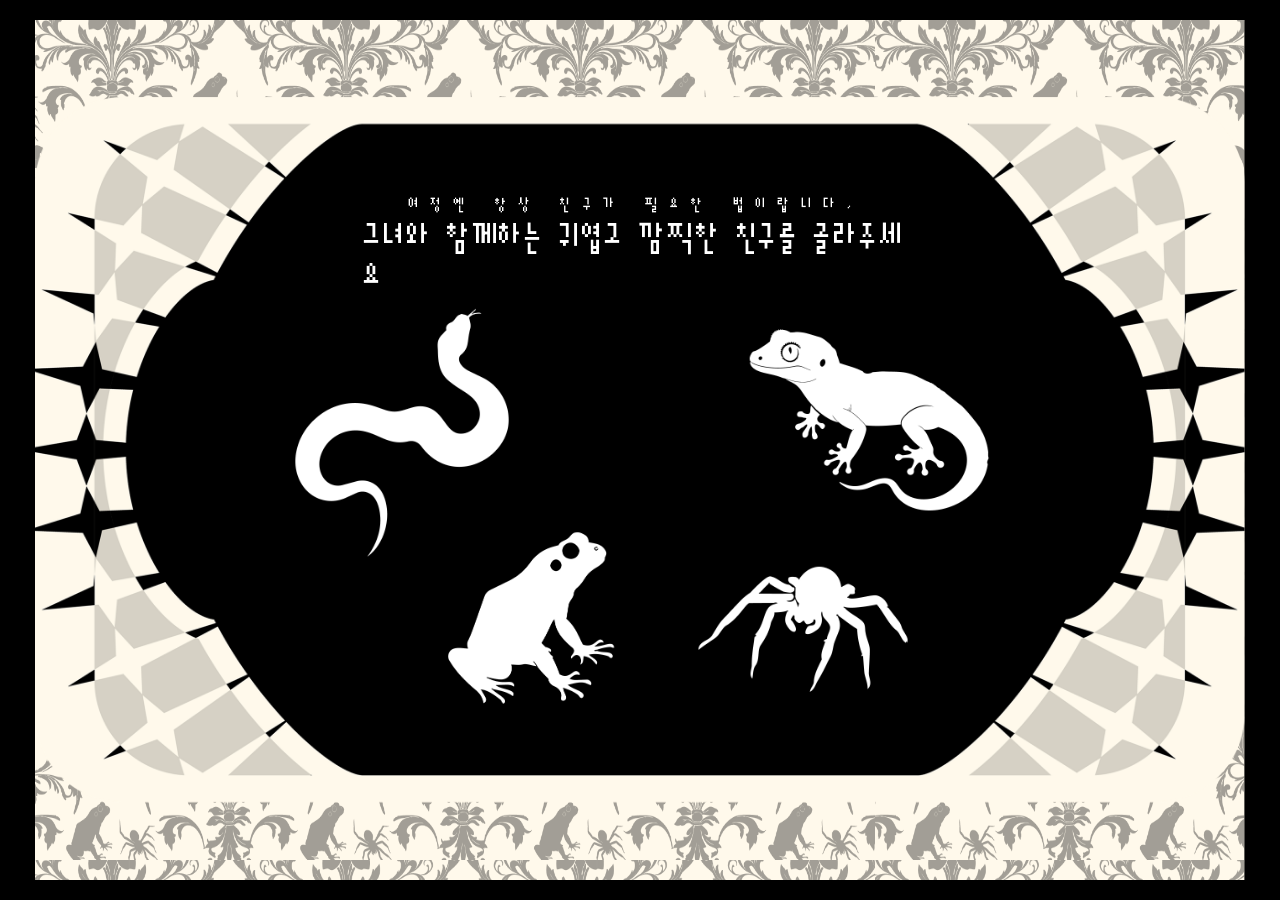
==== friends.html @ 070929a3 "일단 moon만 조금 했음" ====
<!doctype html>
<html lang="ko">
<head>
  <meta charset="utf-8" />
  <meta name="viewport" content="width=device-width, initial-scale=1" />
  <title>Friends</title>
  <link rel="stylesheet" href="./style.css" />
</head>
<body>
  <div class="stage">
    <main class="frame" id="frameFriends">
      <div class="canvas frame-friends" id="canvasFriends">

        <!-- ✅ 실제 컨텐츠 래퍼(등장 애니메이션용) -->
        <div class="friends-enter" id="friendsEnter">
          <div class="friends-pattern" aria-hidden="true"></div>
          <img class="friends-artboard" src="./assets/friends_back.png" alt="" draggable="false" />

          <div class="friends-sub">여정엔 항상 친구가 필요한 법이랍니다,</div>
          <div class="friends-title">그녀와 함께하는 귀엽고 깜찍한 친구를 골라주세요</div>

          <div class="friends-num n1">1</div>
          <div class="friends-num n2">2</div>
          <div class="friends-num n3">3</div>
          <div class="friends-num n4">4</div>

          <button class="animal a1" type="button" aria-label="뱀 선택">
            <img class="animal-basic" src="./assets/snake_basic.png" alt="" draggable="false" />
            <img class="animal-color" src="./assets/snake.png" alt="" draggable="false" />
          </button>

          <button class="animal a2" type="button" aria-label="개구리 선택">
            <img class="animal-basic" src="./assets/frog_basic.png" alt="" draggable="false" />
            <img class="animal-color" src="./assets/frog.png" alt="" draggable="false" />
          </button>

          <button class="animal a3" type="button" aria-label="거미 선택">
            <img class="animal-basic" src="./assets/spider_basic.png" alt="" draggable="false" />
            <img class="animal-color" src="./assets/spider.png" alt="" draggable="false" />
          </button>

          <button class="animal a4" type="button" aria-label="도마뱀 선택">
            <img class="animal-basic" src="./assets/91_basic.png" alt="" draggable="false" />
            <img class="animal-color" src="./assets/91.png" alt="" draggable="false" />
          </button>
        </div>

        <!-- ✅✅ overlay를 canvas 직속으로 둬서 1440×1024를 무조건 덮게 함 -->
        <div class="friends-overlay" id="friendsOverlay" aria-hidden="true">
          <div class="black-fill"></div>

          <img
            class="black-cloud"
            id="blackCloud"
            src="./assets/black_cloud.png"
            alt=""
            draggable="false"
          />

          <div class="cloud-text cloud-text-1" id="cloudText1">
            맞아요,<br>눈썰미가 있으시군요 ~
          </div>

          <div class="cloud-text cloud-text-2" id="cloudText2">
            그대, 행복한 악몽 되기를!
          </div>
        </div>

      </div>
    </main>
  </div>

  <script>
    // ✅ index/moon과 완전히 동일한 스케일 계산
    const BASE_W = 1440;
    const BASE_H = 1024;

    const frame = document.getElementById("frameFriends");
    const canvas = document.getElementById("canvasFriends");

    function setScale() {
      const s = Math.min(
        1,
        (window.innerWidth - 40) / BASE_W,
        (window.innerHeight - 40) / BASE_H
      );
      frame.style.setProperty("--s", s);
      canvas.style.setProperty("--s", s);
    }

    window.addEventListener("resize", setScale);
    setScale();

    // (선택) friends 첫 등장 부드럽게
    const enter = document.getElementById("friendsEnter");
    requestAnimationFrame(() => enter?.classList.add("is-on"));

    // ====== 동물 선택(1개) + black_cloud 연출 ======
    const animals = Array.from(document.querySelectorAll(".animal"));
    let selected = null;
    let sequenceStarted = false;

    const overlay = document.getElementById("friendsOverlay");
    const cloud = document.getElementById("blackCloud");
    const t1 = document.getElementById("cloudText1");
    const t2 = document.getElementById("cloudText2");

    const CLOUD_W = 974;
    const CLOUD_H = 618;
    const FRAME_W = 1440;
    const FRAME_H = 1024;

    function runCloudSequence() {
      if (sequenceStarted) return;
      sequenceStarted = true;

      animals.forEach(btn => btn.disabled = true);

      overlay.classList.add("is-on");

      // 1) 중앙 등장 + 문구1
      cloud.style.setProperty("--cloud-scale", "1");
      t1.classList.add("is-on");

      // 2) 전체 덮기 + 문구2
      const frameDiag = Math.hypot(FRAME_W, FRAME_H);
      const cloudBase = Math.max(CLOUD_W, CLOUD_H);
      const coverScale = (frameDiag / cloudBase) * 1.35;

      setTimeout(() => {
        t1.classList.remove("is-on");
        t2.classList.add("is-on");

        overlay.classList.add("is-expand");
        cloud.style.setProperty("--cloud-scale", String(coverScale));
      }, 900);
    }

    animals.forEach((btn) => {
      btn.addEventListener("click", () => {
        if (selected) selected.classList.remove("is-selected");
        selected = btn;
        selected.classList.add("is-selected");

        runCloudSequence();
      });
    });
  </script>
</body>
</html>
---- style.css ----
@font-face {
    font-family: "Pretendard";
    src: url("./fonts/PretendardVariable.ttf") format("truetype");
    font-weight: 100 900;
    font-style: normal;
    font-display: swap;
  }
  
  /* ✅ soya_ssal9 폰트 등록 (fonts 폴더에 소야쌀9.ttf가 있어야 함) */
  @font-face {
    font-family: "soya_ssal9";
    src: url("./fonts/소야쌀9.ttf") format("truetype");
    font-weight: 400;
    font-style: normal;
    font-display: swap;
  }
  
  * { box-sizing: border-box; }
  html, body {
    width: 100%;
    height: 100%;
    overflow: hidden; /* ✅ 스크롤바 자체를 없애서 100vw 차이 방지 */
  }
  
  body{
    margin:0;
    background:#000;            /* ✅ 바깥은 무조건 검정 */
    min-height:100vh;
  }
  
  /* ✅ 화면 중앙 정렬 */
  .stage{
    width:100vw;
    height:100vh;
    display:grid;
    place-items:center;
    overflow:hidden;
  }
  
  /* ✅ 프레임(=작품 화면)의 "실제 보이는 크기"를 고정
     - JS가 --s(스케일)을 계산해서 넣어줄 거임 */
  .frame{
    position:relative;
    width: calc(1440px * var(--s, 1));
    height: calc(1024px * var(--s, 1));
    overflow:hidden;
  }
  
  /* ✅ 내부 캔버스는 항상 1440x1024 좌표계 유지 */
  .canvas{
    position:absolute;
    left:0; top:0;
    width:1440px;
    height:1024px;
    transform-origin: top left;
    transform: scale(var(--s, 1));
  }
  
  /* ===============================
     index에서 쓰는 요소들
  =============================== */
  .overlay{
    position:absolute;
    inset:0;
    pointer-events:none;
    opacity:0;
    transition: opacity 360ms ease, background-color 900ms ease;
    z-index:10;
  }
  
  .canvas.overlay-on .overlay{
    opacity:1;
    background: rgba(255, 249, 235, 0.62);
    backdrop-filter: blur(10px);
    -webkit-backdrop-filter: blur(10px);
  }
  
  .canvas.final-on{
    background:#FFF9EB;
    transition: background-color 900ms ease;
  }
  
  .canvas.final-on .overlay{
    background:#FFF9EB;
  }
  
  .canvas.final-on .moon-card,
  .canvas.final-on .silhouette,
  .canvas.final-on .txt{
    transition: opacity 900ms ease;
    opacity:0;
  }
  
  /* The Moon 카드 (index) */
  .moon-card{
    position:absolute;
    width:371px;
    height:636px;
    top:214px;
    left:349px;
    display:block;
    z-index:30;
    user-select:none;
    -webkit-user-drag:none;
  }
  
  .moon-card.is-hidden{
    opacity:0;
    pointer-events:none;
  }
  
  /* 실루엣 */
  .silhouette{
    position:absolute;
    width:459px;
    height:811px;
    left: calc(50% - 459px/2 - 0.5px);
    top:126px;
    object-fit:contain;
    display:block;
    z-index:35;
    cursor:pointer;
    user-select:none;
    -webkit-user-drag:none;
  }
  
  /* 텍스트 */
  .txt{
    position:absolute;
    font-family:"Pretendard";
    font-weight:400;
    font-size:20px;
    line-height:24px;
    letter-spacing:0.56em;
    color:#fff;
    white-space: pre-line;
    z-index:20;
  }
  
  /* 링크 스타일 */
  .link{
    text-decoration:none;
    color:#fff;
    cursor:pointer;
  }
  .copy{
    background:transparent;
    border:0;
    padding:0;
    color:#fff;
    cursor:pointer;
    text-align:left;
  }
  .link:hover, .copy:hover{ opacity:0.75; }
  
  /* 좌표 */
  .name { left: 279px; top: 171px; }
  .sex { left: 174px; top: 328px; text-align:right; }
  .birth { left: 200px; top: 508px; text-align:right; }
  .status { left: 62px; top: 676px; text-align:right; }
  .uni { left: 1008px; top: 195px; }
  .dept { left: 961px; top: 359px; }
  .email { left: 994px; top: 566px; }
  .insta { left: 1125px; top: 773px; }
  
  /* ===============================
     MOON PAGE
  =============================== */
  .canvas.frame-moon{
    background:#FFF9EB; /* 프레임 내부만 베이지 */
  }
  
  .moon-center-card{
    position:absolute;
    left:50%;
    top:50%;
    transform: translate(-50%, -50%) scale(var(--scale, 1));
    transform-origin:center center;
    display:block;
    user-select:none;
    -webkit-user-drag:none;
    will-change: transform, opacity;
    transition: opacity 250ms ease;
    z-index:5;
  }
  
  .moon-card-hide{
    opacity:0;
    pointer-events:none;
  }
  
  .moon-pattern{
    position:absolute;
    inset:0;
    opacity:0;
    transition: opacity 450ms ease;
    pointer-events:none;
  
    background-image: url("./assets/moon-pattern.png");
    background-repeat: repeat;
    background-size: 1000px 1000px; /* 유지 */
  
    z-index:1;
  }
  
  .moon-pattern.is-on{ opacity:1; }
  
  /* ===============================
     FRIENDS (Desktop - 16)
  =============================== */
  .canvas.frame-friends{
    background:#FFF9EB;
  }
  
  /* ✅ friends 등장 애니메이션 래퍼 */
  .friends-enter{
    position:absolute;
    inset:0;
    opacity:0;
    transform: scale(0.985);
    transform-origin: 50% 50%;
    transition: opacity 650ms ease, transform 650ms ease;
  }
  
  .friends-enter.is-on{
    opacity:1;
    transform: scale(1);
  }
  
  /* 패턴: moon과 동일 */
  .friends-pattern{
    position:absolute;
    inset:0;
    pointer-events:none;
    z-index:0;
  
    background-image: url("./assets/moon-pattern.png");
    background-repeat: repeat;
    background-size: 1000px 1000px;
  }
  
  /* 배경 아트보드: 가로 1440 기준 중앙 배치 */
  .friends-artboard{
    position:absolute;
    left:50%;
    top:50%;
    transform: translate(-50%, -50%);
    width:1440px;
    height:auto;
  
    display:block;
    pointer-events:none;
    z-index:1;
  }
  
  /* 문구 */
  .friends-title{
    position:absolute;
    width:664px;
    height:48px;
    left: calc(50% - 664px/2);
    top:238px;
  
    font-family:'soya_ssal9';
    font-style: normal;
    font-weight:400;
    font-size:40px;
    line-height:48px;
  
    color:#FFFFFF;
    z-index:10;
  }
  
  .friends-sub{
    position:absolute;
    width:555px;
    height:24px;
    left: calc(50% - 555px/2 + 0.5px);
    top:210px;
  
    font-family:'soya_ssal9';
    font-style: normal;
    font-weight:400;
    font-size:19px;          /* ✅ 1 낮춤 */
    line-height:24px;
    letter-spacing:0.71em;
  
    color:#FFFFFF;
    z-index:10;
  }
  
  /* 번호 */
  .friends-num{
    position:absolute;
    font-family:'Passero One';
    font-style: normal;
    font-weight:400;
    font-size:40px;
    line-height:48px;
    color:#000000;
    z-index:12;
  }
  
  .friends-num.n1{ left:364px; top:352px; font-size:36px; line-height:43px; }
  .friends-num.n2{ left:482px; top:582px; }
  .friends-num.n3{ left:823px; top:580px; }
  .friends-num.n4{ left:1053px; top:344px; }
  
  /* 동물 버튼 */
  .animal{
    position:absolute;
    background:transparent;
    border:0;
    padding:0;
    cursor:pointer;
    z-index:20;
    outline:none;
  }
  
  /* 이미지 두 장 겹침 */
  .animal-basic,
  .animal-color{
    position:absolute;
    inset:0;
    width:100%;
    height:100%;
    object-fit:contain;
    user-select:none;
    -webkit-user-drag:none;
  }
  
  /* ✅ 교체 방식: 기본 보임 / 컬러 숨김 */
  .animal-basic{ opacity:1; }
  .animal-color{ opacity:0; pointer-events:none; }
  
  /* hover 시 교체 */
  .animal:hover .animal-basic{ opacity:0; }
  .animal:hover .animal-color{ opacity:1; }
  
  /* 선택 고정 */
  .animal.is-selected .animal-basic{ opacity:0; }
  .animal.is-selected .animal-color{ opacity:1; }
  
  /* 피그마 확정 좌표 */
  .animal.a1{ left: 310px; top: 344px; width: 254px; height: 295px; }      /* snake */
  .animal.a2{ left: 492px; top: 610px; width: 198px; height: 204px; }      /* frog */
  .animal.a3{ left: 790px; top: 651px; width: 249px; height: 149px; }      /* spider */
  .animal.a4{ left: 851px; top: 368px; width: 284.5px; height: 216px; }    /* 91 */
  
/* ===============================
   FRIENDS: 선택 후 black_cloud 연출
=============================== */

/* overlay는 캔버스(1440x1024) 전체를 덮는 레이어 */
.friends-overlay{
    position:absolute;
    inset:0;
    opacity:0;
    pointer-events:none;
    z-index:200; /* 동물/텍스트보다 위 */
    transition: opacity 200ms ease;
  }
  
  .friends-overlay.is-on{
    opacity:1;
  }
  
  /* ✅ 마지막에 베이지가 남는 문제 해결용 "검정 완전 덮기" 레이어 */
  .black-fill{
    position:absolute;
    inset:0;
    background:#000;
    opacity:0;
    transition: opacity 900ms ease;
    z-index:0;
  }
  
  /* ✅ is-expand(덮기 단계)에서 검정이 완전히 올라오게 */
  .friends-overlay.is-expand .black-fill{
    opacity:1;
  }
  
  /* black_cloud (정중앙 png) */
  .black-cloud{
    position:absolute;
    left:50%;
    top:50%;
    width:974px;     /* 피그마 Vector 크기 */
    height:618px;
    transform: translate(-50%, -50%) scale(var(--cloud-scale, 0.72));
    transform-origin:center center;
    will-change: transform, opacity;
    opacity:1;
    transition: transform 1400ms ease;
    z-index:1; /* ✅ black-fill 위 */
  }
  
  /* 텍스트 공통 */
  .cloud-text{
    position:absolute;
    left:50%;
    top:50%;
    transform: translate(-50%, -50%);
    width: 640px;
    text-align:center;
  
    font-family: 'soya_ssal9';
    font-weight:400;
    font-size:40px;
    line-height:48px;
    color:#FFFFFF;
  
    opacity:0;
    transition: opacity 220ms ease;
    z-index:2; /* ✅ black-cloud 위 */
  }
  
  /* 1번 문구 */
  .cloud-text-1.is-on{ opacity:1; }
  
  /* 2번 문구 */
  .cloud-text-2{ opacity:0; }
  .cloud-text-2.is-on{ opacity:1; }
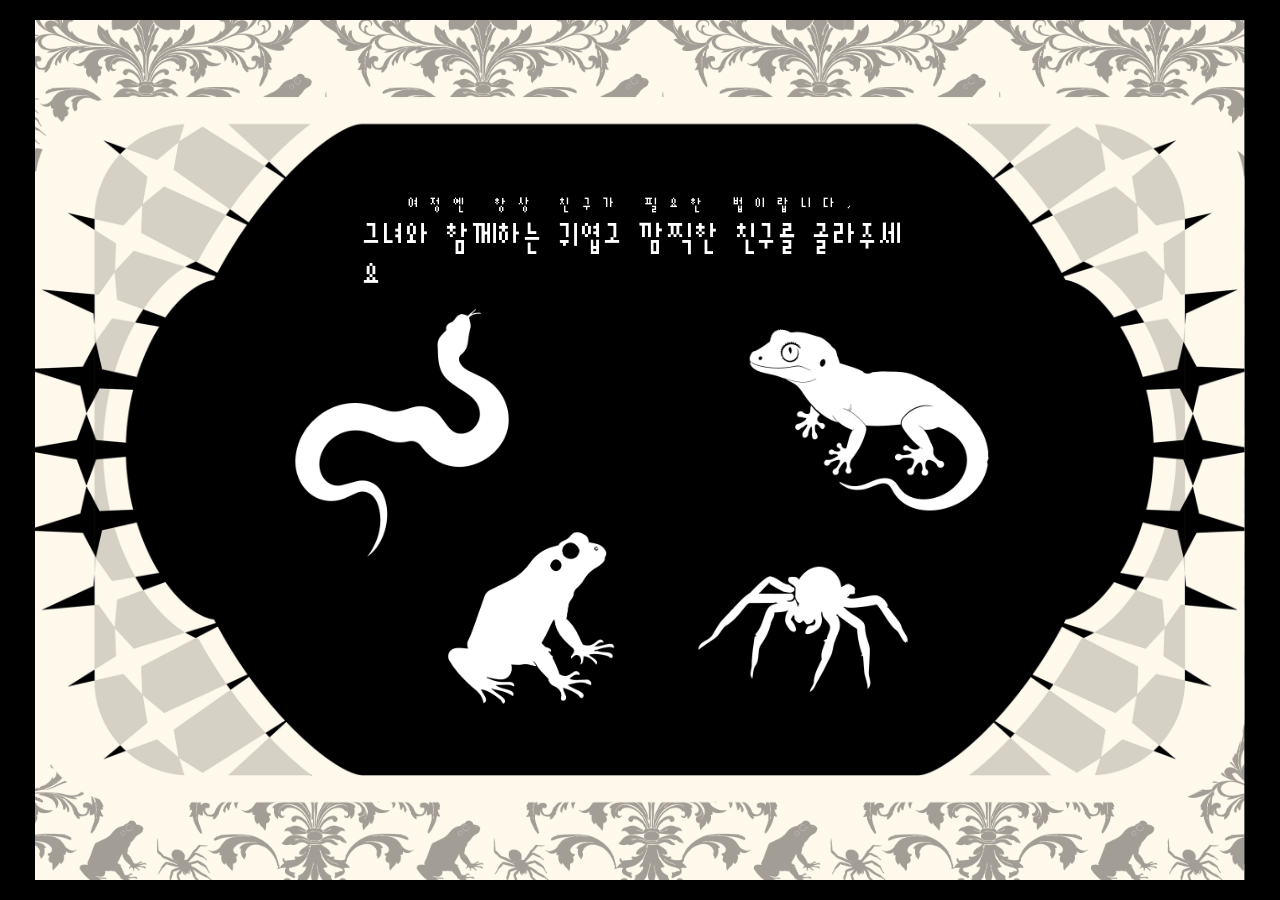
==== commit fa9b79d6: "썬도 추가" ====
--- a/friends.html
+++ b/friends.html
@@ -45,6 +45,8 @@
           </button>
         </div>
 
+        <canvas class="star-trail" id="starTrail" width="1440" height="1024" aria-hidden="true"></canvas>
+
         <!-- ✅✅ overlay를 canvas 직속으로 둬서 1440×1024를 무조건 덮게 함 -->
         <div class="friends-overlay" id="friendsOverlay" aria-hidden="true">
           <div class="black-fill"></div>
@@ -95,6 +97,196 @@
     const enter = document.getElementById("friendsEnter");
     requestAnimationFrame(() => enter?.classList.add("is-on"));
 
+// ===============================
+// ✨ 은하수/별가루 트레일 (1440×1024 고정 좌표계 + scale 완벽 호환)
+// ===============================
+const starCanvas = document.getElementById("starTrail");
+const starCtx = starCanvas?.getContext("2d", { alpha: true });
+
+/* 성능/감성 튜닝값 */
+const STAR_MAX = 140;           // 화면에 유지되는 입자 최대치
+const STAR_SPAWN_RATE = 3;      // 마우스 이동 1회당 생성 개수
+const STAR_LIFE_MIN = 420;      // ms
+const STAR_LIFE_MAX = 900;      // ms
+const STAR_SPEED_MIN = 0.35;
+const STAR_SPEED_MAX = 1.45;
+
+/* 은하수 컬러 팔레트(은은한 푸/보 + 화이트) */
+const STAR_COLORS = [
+  "rgba(221,241,255,0.98)",
+  "rgba(221,241,255,0.92)",
+  "rgba(221,241,255,0.85)"
+];
+
+let starParticles = [];
+let starRunning = true;
+let lastMouse = null;
+
+// index처럼 frame 기준 실제 스케일을 얻는다 (frameRect.width / 1440)
+function getScaleFriends(){
+  const rect = frame.getBoundingClientRect();
+  return rect.width / 1440;
+}
+
+// frame 내부에서만 생성되게 (바깥으로 나가면 멈춤)
+function getLocalPosFromEvent(e){
+  const rect = frame.getBoundingClientRect();
+  const s = getScaleFriends();
+
+  const cx = (e.clientX - rect.left) / s;
+  const cy = (e.clientY - rect.top) / s;
+
+  if (cx < 0 || cy < 0 || cx > 1440 || cy > 1024) return null;
+  return { x: cx, y: cy };
+}
+
+function rand(min, max){ return min + Math.random() * (max - min); }
+function pick(arr){ return arr[(Math.random() * arr.length) | 0]; }
+
+function spawnStars(x, y, dx, dy){
+  if (!starRunning) return;
+
+  // 마우스 이동 방향이 있으면 그 방향으로 "촤라락" 흐름을 준다
+  const dirLen = Math.hypot(dx, dy) || 1;
+  const ndx = dx / dirLen;
+  const ndy = dy / dirLen;
+
+  for (let i = 0; i < STAR_SPAWN_RATE; i++){
+    if (starParticles.length >= STAR_MAX) starParticles.shift();
+
+    // 마우스 주변 랜덤 오프셋(은하수 흩날림)
+    const ox = rand(-10, 10);
+    const oy = rand(-10, 10);
+
+    // 이동 벡터: 마우스 진행 방향 + 랜덤 퍼짐
+    const speed = rand(STAR_SPEED_MIN, STAR_SPEED_MAX);
+    const spread = rand(0.35, 1.1);
+
+    const vx = (ndx * speed * rand(0.6, 1.2)) + rand(-spread, spread);
+    const vy = (ndy * speed * rand(0.6, 1.2)) + rand(-spread, spread);
+
+    const life = rand(STAR_LIFE_MIN, STAR_LIFE_MAX);
+
+    starParticles.push({
+      x: x + ox,
+      y: y + oy,
+      px: x + ox,
+      py: y + oy,
+      vx,
+      vy,
+      t: 0,
+      life,
+      size: rand(0.7, 2.0),
+      glow: rand(2.5, 7.5),
+      color: pick(STAR_COLORS),
+      twist: rand(-0.03, 0.03) // 살짝 휘는 느낌
+    });
+  }
+}
+
+function drawParticle(p, alpha){
+  // “촤라락” 느낌: 점 + 짧은 선(이전 위치->현재 위치)
+  starCtx.save();
+  starCtx.globalCompositeOperation = "lighter";
+  starCtx.globalAlpha = alpha;
+
+  // 은은한 글로우
+  starCtx.shadowBlur = p.glow;
+  starCtx.shadowColor = p.color;
+
+  // 라인(꼬리)
+  starCtx.strokeStyle = p.color;
+  starCtx.lineWidth = Math.max(0.6, p.size);
+  starCtx.beginPath();
+  starCtx.moveTo(p.px, p.py);
+  starCtx.lineTo(p.x, p.y);
+  starCtx.stroke();
+
+  // 핵심 점(반짝)
+  starCtx.fillStyle = p.color;
+  starCtx.beginPath();
+  starCtx.arc(p.x, p.y, p.size, 0, Math.PI * 2);
+  starCtx.fill();
+
+  starCtx.restore();
+}
+
+let lastFrame = performance.now();
+function tickStars(now){
+  if (!starCtx) return;
+
+  const dt = now - lastFrame;
+  lastFrame = now;
+
+  // 완전 투명 레이어라서 "검정 페이드 덮기" 같은 방식은 안 씀(밑이 어두워짐 방지)
+  starCtx.clearRect(0, 0, 1440, 1024);
+
+  // 업데이트 + 그리기
+  const next = [];
+  for (const p of starParticles){
+    p.t += dt;
+    if (p.t >= p.life) continue;
+
+    // 알파 곡선: 초반 반짝 -> 중반 유지 -> 후반 서서히 사라짐
+    const u = p.t / p.life;
+    const alpha = (u < 0.15)
+      ? (u / 0.15) * 0.9
+      : (u < 0.75)
+        ? 0.9
+        : (1 - (u - 0.75) / 0.25) * 0.9;
+
+    // 살짝 휘는(은하수 흐름) 느낌
+    const tvx = p.vx - p.vy * p.twist;
+    const tvy = p.vy + p.vx * p.twist;
+
+    p.px = p.x;
+    p.py = p.y;
+
+    p.x += tvx * (dt / 16.67);
+    p.y += tvy * (dt / 16.67);
+
+    drawParticle(p, alpha);
+    next.push(p);
+  }
+
+  starParticles = next;
+  requestAnimationFrame(tickStars);
+}
+
+if (starCanvas && starCtx){
+  // 마우스 이동 시 생성
+  window.addEventListener("mousemove", (e) => {
+    const pos = getLocalPosFromEvent(e);
+    if (!pos) { lastMouse = null; return; }
+
+    if (!lastMouse){
+      lastMouse = { x: pos.x, y: pos.y };
+      spawnStars(pos.x, pos.y, 1, 0);
+      return;
+    }
+
+    const dx = pos.x - lastMouse.x;
+    const dy = pos.y - lastMouse.y;
+
+    // 너무 미세한 움직임은 생성 안 해서 "지저분함" 방지
+    if (Math.hypot(dx, dy) >= 0.8){
+      spawnStars(pos.x, pos.y, dx, dy);
+      lastMouse = { x: pos.x, y: pos.y };
+    }
+  });
+
+  // 터치(모바일)도 살짝 지원 (필요 없으면 지워도 됨)
+  window.addEventListener("touchmove", (e) => {
+    const t = e.touches?.[0];
+    if (!t) return;
+    const pos = getLocalPosFromEvent(t);
+    if (!pos) return;
+    spawnStars(pos.x, pos.y, 1, 0);
+  }, { passive: true });
+
+  requestAnimationFrame(tickStars);
+}
+    
     // ====== 동물 선택(1개) + black_cloud 연출 ======
     const animals = Array.from(document.querySelectorAll(".animal"));
     let selected = null;
@@ -113,6 +305,10 @@
     function runCloudSequence() {
       if (sequenceStarted) return;
       sequenceStarted = true;
+
+      // ✨ 별가루는 이때 사라지게(감성 전환)
+      starRunning = false;
+      starCanvas?.classList.add("is-off");
 
       animals.forEach(btn => btn.disabled = true);
 
--- a/style.css
+++ b/style.css
@@ -1,423 +1,573 @@
 @font-face {
-    font-family: "Pretendard";
-    src: url("./fonts/PretendardVariable.ttf") format("truetype");
-    font-weight: 100 900;
-    font-style: normal;
-    font-display: swap;
-  }
-  
-  /* ✅ soya_ssal9 폰트 등록 (fonts 폴더에 소야쌀9.ttf가 있어야 함) */
-  @font-face {
-    font-family: "soya_ssal9";
-    src: url("./fonts/소야쌀9.ttf") format("truetype");
-    font-weight: 400;
-    font-style: normal;
-    font-display: swap;
-  }
-  
-  * { box-sizing: border-box; }
-  html, body {
-    width: 100%;
-    height: 100%;
-    overflow: hidden; /* ✅ 스크롤바 자체를 없애서 100vw 차이 방지 */
-  }
-  
-  body{
-    margin:0;
-    background:#000;            /* ✅ 바깥은 무조건 검정 */
-    min-height:100vh;
-  }
-  
-  /* ✅ 화면 중앙 정렬 */
-  .stage{
-    width:100vw;
-    height:100vh;
-    display:grid;
-    place-items:center;
-    overflow:hidden;
-  }
-  
-  /* ✅ 프레임(=작품 화면)의 "실제 보이는 크기"를 고정
-     - JS가 --s(스케일)을 계산해서 넣어줄 거임 */
-  .frame{
-    position:relative;
-    width: calc(1440px * var(--s, 1));
-    height: calc(1024px * var(--s, 1));
-    overflow:hidden;
-  }
-  
-  /* ✅ 내부 캔버스는 항상 1440x1024 좌표계 유지 */
-  .canvas{
-    position:absolute;
-    left:0; top:0;
-    width:1440px;
-    height:1024px;
-    transform-origin: top left;
-    transform: scale(var(--s, 1));
-  }
-  
-  /* ===============================
-     index에서 쓰는 요소들
-  =============================== */
-  .overlay{
-    position:absolute;
-    inset:0;
-    pointer-events:none;
-    opacity:0;
-    transition: opacity 360ms ease, background-color 900ms ease;
-    z-index:10;
-  }
-  
-  .canvas.overlay-on .overlay{
-    opacity:1;
-    background: rgba(255, 249, 235, 0.62);
-    backdrop-filter: blur(10px);
-    -webkit-backdrop-filter: blur(10px);
-  }
-  
-  .canvas.final-on{
-    background:#FFF9EB;
-    transition: background-color 900ms ease;
-  }
-  
-  .canvas.final-on .overlay{
-    background:#FFF9EB;
-  }
-  
-  .canvas.final-on .moon-card,
-  .canvas.final-on .silhouette,
-  .canvas.final-on .txt{
-    transition: opacity 900ms ease;
-    opacity:0;
-  }
-  
-  /* The Moon 카드 (index) */
-  .moon-card{
-    position:absolute;
-    width:371px;
-    height:636px;
-    top:214px;
-    left:349px;
-    display:block;
-    z-index:30;
-    user-select:none;
-    -webkit-user-drag:none;
-  }
-  
-  .moon-card.is-hidden{
-    opacity:0;
-    pointer-events:none;
-  }
-  
-  /* 실루엣 */
-  .silhouette{
-    position:absolute;
-    width:459px;
-    height:811px;
-    left: calc(50% - 459px/2 - 0.5px);
-    top:126px;
-    object-fit:contain;
-    display:block;
-    z-index:35;
-    cursor:pointer;
-    user-select:none;
-    -webkit-user-drag:none;
-  }
-  
-  /* 텍스트 */
-  .txt{
-    position:absolute;
-    font-family:"Pretendard";
-    font-weight:400;
-    font-size:20px;
-    line-height:24px;
-    letter-spacing:0.56em;
-    color:#fff;
-    white-space: pre-line;
-    z-index:20;
-  }
-  
-  /* 링크 스타일 */
-  .link{
-    text-decoration:none;
-    color:#fff;
-    cursor:pointer;
-  }
-  .copy{
-    background:transparent;
-    border:0;
-    padding:0;
-    color:#fff;
-    cursor:pointer;
-    text-align:left;
-  }
-  .link:hover, .copy:hover{ opacity:0.75; }
-  
-  /* 좌표 */
-  .name { left: 279px; top: 171px; }
-  .sex { left: 174px; top: 328px; text-align:right; }
-  .birth { left: 200px; top: 508px; text-align:right; }
-  .status { left: 62px; top: 676px; text-align:right; }
-  .uni { left: 1008px; top: 195px; }
-  .dept { left: 961px; top: 359px; }
-  .email { left: 994px; top: 566px; }
-  .insta { left: 1125px; top: 773px; }
-  
-  /* ===============================
-     MOON PAGE
-  =============================== */
-  .canvas.frame-moon{
-    background:#FFF9EB; /* 프레임 내부만 베이지 */
-  }
-  
-  .moon-center-card{
-    position:absolute;
-    left:50%;
-    top:50%;
-    transform: translate(-50%, -50%) scale(var(--scale, 1));
-    transform-origin:center center;
-    display:block;
-    user-select:none;
-    -webkit-user-drag:none;
-    will-change: transform, opacity;
-    transition: opacity 250ms ease;
-    z-index:5;
-  }
-  
-  .moon-card-hide{
-    opacity:0;
-    pointer-events:none;
-  }
-  
-  .moon-pattern{
-    position:absolute;
-    inset:0;
-    opacity:0;
-    transition: opacity 450ms ease;
-    pointer-events:none;
-  
-    background-image: url("./assets/moon-pattern.png");
-    background-repeat: repeat;
-    background-size: 1000px 1000px; /* 유지 */
-  
-    z-index:1;
-  }
-  
-  .moon-pattern.is-on{ opacity:1; }
-  
-  /* ===============================
-     FRIENDS (Desktop - 16)
-  =============================== */
-  .canvas.frame-friends{
-    background:#FFF9EB;
-  }
-  
-  /* ✅ friends 등장 애니메이션 래퍼 */
-  .friends-enter{
-    position:absolute;
-    inset:0;
-    opacity:0;
-    transform: scale(0.985);
-    transform-origin: 50% 50%;
-    transition: opacity 650ms ease, transform 650ms ease;
-  }
-  
-  .friends-enter.is-on{
-    opacity:1;
-    transform: scale(1);
-  }
-  
-  /* 패턴: moon과 동일 */
-  .friends-pattern{
-    position:absolute;
-    inset:0;
-    pointer-events:none;
-    z-index:0;
-  
-    background-image: url("./assets/moon-pattern.png");
-    background-repeat: repeat;
-    background-size: 1000px 1000px;
-  }
-  
-  /* 배경 아트보드: 가로 1440 기준 중앙 배치 */
-  .friends-artboard{
-    position:absolute;
-    left:50%;
-    top:50%;
-    transform: translate(-50%, -50%);
-    width:1440px;
-    height:auto;
-  
-    display:block;
-    pointer-events:none;
-    z-index:1;
-  }
-  
-  /* 문구 */
-  .friends-title{
-    position:absolute;
-    width:664px;
-    height:48px;
-    left: calc(50% - 664px/2);
-    top:238px;
-  
-    font-family:'soya_ssal9';
-    font-style: normal;
-    font-weight:400;
-    font-size:40px;
-    line-height:48px;
-  
-    color:#FFFFFF;
-    z-index:10;
-  }
-  
-  .friends-sub{
-    position:absolute;
-    width:555px;
-    height:24px;
-    left: calc(50% - 555px/2 + 0.5px);
-    top:210px;
-  
-    font-family:'soya_ssal9';
-    font-style: normal;
-    font-weight:400;
-    font-size:19px;          /* ✅ 1 낮춤 */
-    line-height:24px;
-    letter-spacing:0.71em;
-  
-    color:#FFFFFF;
-    z-index:10;
-  }
-  
-  /* 번호 */
-  .friends-num{
-    position:absolute;
-    font-family:'Passero One';
-    font-style: normal;
-    font-weight:400;
-    font-size:40px;
-    line-height:48px;
-    color:#000000;
-    z-index:12;
-  }
-  
-  .friends-num.n1{ left:364px; top:352px; font-size:36px; line-height:43px; }
-  .friends-num.n2{ left:482px; top:582px; }
-  .friends-num.n3{ left:823px; top:580px; }
-  .friends-num.n4{ left:1053px; top:344px; }
-  
-  /* 동물 버튼 */
-  .animal{
-    position:absolute;
-    background:transparent;
-    border:0;
-    padding:0;
-    cursor:pointer;
-    z-index:20;
-    outline:none;
-  }
-  
-  /* 이미지 두 장 겹침 */
-  .animal-basic,
-  .animal-color{
-    position:absolute;
-    inset:0;
-    width:100%;
-    height:100%;
-    object-fit:contain;
-    user-select:none;
-    -webkit-user-drag:none;
-  }
-  
-  /* ✅ 교체 방식: 기본 보임 / 컬러 숨김 */
-  .animal-basic{ opacity:1; }
-  .animal-color{ opacity:0; pointer-events:none; }
-  
-  /* hover 시 교체 */
-  .animal:hover .animal-basic{ opacity:0; }
-  .animal:hover .animal-color{ opacity:1; }
-  
-  /* 선택 고정 */
-  .animal.is-selected .animal-basic{ opacity:0; }
-  .animal.is-selected .animal-color{ opacity:1; }
-  
-  /* 피그마 확정 좌표 */
-  .animal.a1{ left: 310px; top: 344px; width: 254px; height: 295px; }      /* snake */
-  .animal.a2{ left: 492px; top: 610px; width: 198px; height: 204px; }      /* frog */
-  .animal.a3{ left: 790px; top: 651px; width: 249px; height: 149px; }      /* spider */
-  .animal.a4{ left: 851px; top: 368px; width: 284.5px; height: 216px; }    /* 91 */
-  
+  font-family: "Pretendard";
+  src: url("./fonts/PretendardVariable.ttf") format("truetype");
+  font-weight: 100 900;
+  font-style: normal;
+  font-display: swap;
+}
+
+/* ✅ soya_ssal9 폰트 등록 (fonts 폴더에 소야쌀9.ttf가 있어야 함) */
+@font-face {
+  font-family: "soya_ssal9";
+  src: url("./fonts/소야쌀9.ttf") format("truetype");
+  font-weight: 400;
+  font-style: normal;
+  font-display: swap;
+}
+
+* { box-sizing: border-box; }
+html, body {
+  width: 100%;
+  height: 100%;
+  overflow: hidden; /* ✅ 스크롤바 자체를 없애서 100vw 차이 방지 */
+}
+
+body{
+  margin:0;
+  background:#000;            /* ✅ 바깥은 무조건 검정 */
+  min-height:100vh;
+}
+
+/* ✅ 화면 중앙 정렬 */
+.stage{
+  width:100vw;
+  height:100vh;
+  display:grid;
+  place-items:center;
+  overflow:hidden;
+}
+
+/* ✅ 프레임(=작품 화면)의 "실제 보이는 크기"를 고정
+   - JS가 --s(스케일)을 계산해서 넣어줄 거임 */
+.frame{
+  position:relative;
+  width: calc(1440px * var(--s, 1));
+  height: calc(1024px * var(--s, 1));
+  overflow:hidden;
+}
+
+/* ✅ 내부 캔버스는 항상 1440x1024 좌표계 유지 */
+.canvas{
+  position:absolute;
+  left:0; top:0;
+  width:1440px;
+  height:1024px;
+  transform-origin: top left;
+  transform: scale(var(--s, 1));
+}
+
+/* ===============================
+   index에서 쓰는 요소들
+=============================== */
+.overlay{
+  position:absolute;
+  inset:0;
+  pointer-events:none;
+  opacity:0;
+  transition: opacity 360ms ease, background-color 900ms ease;
+  z-index:10;
+}
+
+.canvas.overlay-on .overlay{
+  opacity:1;
+  background: rgba(255, 249, 235, 0.62);
+  backdrop-filter: blur(10px);
+  -webkit-backdrop-filter: blur(10px);
+}
+
+.canvas.final-on{
+  background:#FFF9EB;
+  transition: background-color 900ms ease;
+}
+
+.canvas.final-on .overlay{
+  background:#FFF9EB;
+}
+
+/* ✅ moon/sun 둘 다 final-on에서 함께 사라지게 */
+.canvas.final-on .moon-card,
+.canvas.final-on .sun-card,
+.canvas.final-on .silhouette,
+.canvas.final-on .txt{
+  transition: opacity 900ms ease;
+  opacity:0;
+}
+
+/* The Moon 카드 (index) */
+.moon-card{
+  position:absolute;
+  width:371px;
+  height:636px;
+  top:214px;
+  left:349px;
+  display:block;
+  z-index:30;
+  user-select:none;
+  -webkit-user-drag:none;
+}
+
+.moon-card.is-hidden{
+  opacity:0;
+  pointer-events:none;
+}
+
+/* The Sun 카드 (index) */
+.sun-card{
+  position:absolute;
+  width:371px;
+  height:636px;
+  top:214px;
+  left:720px; /* JS가 매번 left를 덮어쓰지만 기본값은 중심선 */
+  display:block;
+  z-index:30;
+  user-select:none;
+  -webkit-user-drag:none;
+}
+.sun-card.is-hidden{
+  opacity:0;
+  pointer-events:none;
+}
+
+/* 실루엣 */
+.silhouette{
+  position:absolute;
+  width:459px;
+  height:811px;
+  left: calc(50% - 459px/2 - 0.5px);
+  top:126px;
+  object-fit:contain;
+  display:block;
+  z-index:35;
+  cursor:pointer;
+  user-select:none;
+  -webkit-user-drag:none;
+}
+
+/* 텍스트 */
+.txt{
+  position:absolute;
+  font-family:"Pretendard";
+  font-weight:400;
+  font-size:20px;
+  line-height:24px;
+  letter-spacing:0.56em;
+  color:#fff;
+  white-space: pre-line;
+  z-index:20;
+}
+
+/* 링크 스타일 */
+.link{
+  text-decoration:none;
+  color:#fff;
+  cursor:pointer;
+}
+.copy{
+  background:transparent;
+  border:0;
+  padding:0;
+  color:#fff;
+  cursor:pointer;
+  text-align:left;
+}
+.link:hover, .copy:hover{ opacity:0.75; }
+
+/* 좌표 */
+.name { left: 279px; top: 171px; }
+.sex { left: 174px; top: 328px; text-align:right; }
+.birth { left: 200px; top: 508px; text-align:right; }
+.status { left: 62px; top: 676px; text-align:right; }
+.uni { left: 1008px; top: 195px; }
+.dept { left: 961px; top: 359px; }
+.email { left: 994px; top: 566px; }
+.insta { left: 1125px; top: 773px; }
+
+/* ===============================
+   MOON PAGE
+=============================== */
+.canvas.frame-moon{
+  background:#FFF9EB; /* 프레임 내부만 베이지 */
+}
+
+.moon-center-card{
+  position:absolute;
+  left:50%;
+  top:50%;
+  transform: translate(-50%, -50%) scale(var(--scale, 1));
+  transform-origin:center center;
+  display:block;
+  user-select:none;
+  -webkit-user-drag:none;
+  will-change: transform, opacity;
+  transition: opacity 250ms ease;
+  z-index:5;
+}
+
+.moon-card-hide{
+  opacity:0;
+  pointer-events:none;
+}
+
+.moon-pattern{
+  position:absolute;
+  inset:0;
+  opacity:0;
+  transition: opacity 450ms ease;
+  pointer-events:none;
+
+  background-image: url("./assets/moon-pattern.png");
+  background-repeat: repeat;
+
+  /* ✅ 핵심: 캔버스 비율에 맞춘 타일 크기 */
+  background-size: 1440px 1024px;
+  background-position: 0 0;
+
+  /* ✅ scale + repeat에서 생기는 미세 줄 방지 */
+  transform: translateZ(0);
+  backface-visibility: hidden;
+
+  z-index:1;
+}
+
+.moon-pattern.is-on{ opacity:1; }
+
+/* ===============================
+   SUN PAGE
+=============================== */
+.canvas.frame-sun{
+  background:#FFF9EB; /* ✅ 기존 베이지 유지 */
+}
+
+.sun-center-card{
+  position:absolute;
+  left:50%;
+  top:50%;
+  transform: translate(-50%, -50%) scale(var(--scale, 1));
+  transform-origin:center center;
+  display:block;
+  user-select:none;
+  -webkit-user-drag:none;
+  will-change: transform, opacity;
+  transition: opacity 250ms ease;
+  z-index:5;
+}
+
+.sun-card-hide{
+  opacity:0;
+  pointer-events:none;
+}
+
+.sun-pattern{
+  position:absolute;
+  inset:0;
+  opacity:0;
+  transition: opacity 450ms ease;
+  pointer-events:none;
+
+  background-image: url("./assets/sun-pattern.png");
+  background-repeat: repeat;
+
+  /* ✅ 핵심: 1000x1000 금지, 원본(피그마) 기반 타일 크기로 */
+  background-size: 1440px 1080px;
+  background-position: 0 0;
+
+  /* ✅ 스케일 변환에서 생기는 미세 줄(시접) 방지용 */
+  transform: translateZ(0);
+  backface-visibility: hidden;
+
+  z-index:1;
+}
+
+.sun-pattern.is-on{ opacity:1; }
+
+
+/* ===============================
+   FRIENDS (Desktop - 16)
+=============================== */
+.canvas.frame-friends{
+  background:#FFF9EB;
+}
+
+/* ✅ friends 등장 애니메이션 래퍼 */
+.friends-enter{
+  position:absolute;
+  inset:0;
+  opacity:0;
+  transform: scale(0.985);
+  transform-origin: 50% 50%;
+  transition: opacity 650ms ease, transform 650ms ease;
+}
+
+.friends-enter.is-on{
+  opacity:1;
+  transform: scale(1);
+}
+
+/* 패턴: moon과 동일 */
+.friends-pattern{
+  position:absolute;
+  inset:0;
+  pointer-events:none;
+  z-index:0;
+
+  background-image: url("./assets/moon-pattern.png");
+  background-repeat: repeat;
+
+  /* ✅ moon과 완전 동일하게 맞춤 (1000x1000 금지) */
+  background-size: 1440px 1024px;
+  background-position: 0 0;
+
+  /* ✅ scale+repeat에서 생기는 미세 seam 방지 */
+  transform: translateZ(0);
+  backface-visibility: hidden;
+}
+
+/* 배경 아트보드: 가로 1440 기준 중앙 배치 */
+.friends-artboard{
+  position:absolute;
+  left:50%;
+  top:50%;
+  transform: translate(-50%, -50%);
+  width:1440px;
+  height:auto;
+
+  display:block;
+  pointer-events:none;
+  z-index:1;
+}
+
+/* 문구 */
+.friends-title{
+  position:absolute;
+  width:664px;
+  height:48px;
+  left: calc(50% - 664px/2);
+  top:238px;
+
+  font-family:'soya_ssal9';
+  font-style: normal;
+  font-weight:400;
+  font-size:40px;
+  line-height:48px;
+
+  color:#FFFFFF;
+  z-index:10;
+}
+
+.friends-sub{
+  position:absolute;
+  width:555px;
+  height:24px;
+  left: calc(50% - 555px/2 + 0.5px);
+  top:210px;
+
+  font-family:'soya_ssal9';
+  font-style: normal;
+  font-weight:400;
+  font-size:19px;          /* ✅ 1 낮춤 */
+  line-height:24px;
+  letter-spacing:0.71em;
+
+  color:#FFFFFF;
+  z-index:10;
+}
+
+/* 번호 */
+.friends-num{
+  position:absolute;
+  font-family:'Passero One';
+  font-style: normal;
+  font-weight:400;
+  font-size:40px;
+  line-height:48px;
+  color:#000000;
+  z-index:12;
+}
+
+.friends-num.n1{ left:364px; top:352px; font-size:36px; line-height:43px; }
+.friends-num.n2{ left:482px; top:582px; }
+.friends-num.n3{ left:823px; top:580px; }
+.friends-num.n4{ left:1053px; top:344px; }
+
+/* 동물 버튼 */
+.animal{
+  position:absolute;
+  background:transparent;
+  border:0;
+  padding:0;
+  cursor:pointer;
+  z-index:20;
+  outline:none;
+}
+
+/* 이미지 두 장 겹침 */
+.animal-basic,
+.animal-color{
+  position:absolute;
+  inset:0;
+  width:100%;
+  height:100%;
+  object-fit:contain;
+  user-select:none;
+  -webkit-user-drag:none;
+}
+
+/* ✅ 교체 방식: 기본 보임 / 컬러 숨김 */
+.animal-basic{ opacity:1; }
+.animal-color{ opacity:0; pointer-events:none; }
+
+/* hover 시 교체 */
+.animal:hover .animal-basic{ opacity:0; }
+.animal:hover .animal-color{ opacity:1; }
+
+/* 선택 고정 */
+.animal.is-selected .animal-basic{ opacity:0; }
+.animal.is-selected .animal-color{ opacity:1; }
+
+/* 피그마 확정 좌표 */
+.animal.a1{ left: 310px; top: 344px; width: 254px; height: 295px; }      /* snake */
+.animal.a2{ left: 492px; top: 610px; width: 198px; height: 204px; }      /* frog */
+.animal.a3{ left: 790px; top: 651px; width: 249px; height: 149px; }      /* spider */
+.animal.a4{ left: 851px; top: 368px; width: 284.5px; height: 216px; }    /* 91 */
+
+/* ===============================
+   FRIENDS: 은하수/별가루 트레일
+=============================== */
+
+/* canvas 내부(1440×1024)에 얹는 별가루 레이어 */
+.star-trail{
+  position:absolute;
+  inset:0;
+  width:1440px;
+  height:1024px;
+
+  pointer-events:none;  /* 클릭 방해 X */
+  z-index:18;           /* 배경/아트보드(1) 위, 동물(20) 살짝 아래 or 위는 취향 */
+  opacity:1;
+  transition: opacity 500ms ease;
+
+  /* 살짝 부드럽게 보이게 */
+  filter: blur(0.2px);
+}
+
+/* 동물 위로 별가루를 띄우고 싶으면 z-index를 25 정도로 올리면 됨 */
+.canvas.frame-friends .star-trail.is-over-animals{
+  z-index:25;
+}
+
+/* 선택 연출 시작할 때 별가루를 자연스럽게 꺼버리기 */
+.star-trail.is-off{
+  opacity:0;
+}
+
 /* ===============================
    FRIENDS: 선택 후 black_cloud 연출
 =============================== */
 
 /* overlay는 캔버스(1440x1024) 전체를 덮는 레이어 */
 .friends-overlay{
-    position:absolute;
-    inset:0;
-    opacity:0;
-    pointer-events:none;
-    z-index:200; /* 동물/텍스트보다 위 */
-    transition: opacity 200ms ease;
-  }
-  
-  .friends-overlay.is-on{
-    opacity:1;
-  }
-  
-  /* ✅ 마지막에 베이지가 남는 문제 해결용 "검정 완전 덮기" 레이어 */
-  .black-fill{
-    position:absolute;
-    inset:0;
-    background:#000;
-    opacity:0;
-    transition: opacity 900ms ease;
-    z-index:0;
-  }
-  
-  /* ✅ is-expand(덮기 단계)에서 검정이 완전히 올라오게 */
-  .friends-overlay.is-expand .black-fill{
-    opacity:1;
-  }
-  
-  /* black_cloud (정중앙 png) */
-  .black-cloud{
-    position:absolute;
-    left:50%;
-    top:50%;
-    width:974px;     /* 피그마 Vector 크기 */
-    height:618px;
-    transform: translate(-50%, -50%) scale(var(--cloud-scale, 0.72));
-    transform-origin:center center;
-    will-change: transform, opacity;
-    opacity:1;
-    transition: transform 1400ms ease;
-    z-index:1; /* ✅ black-fill 위 */
-  }
-  
-  /* 텍스트 공통 */
-  .cloud-text{
-    position:absolute;
-    left:50%;
-    top:50%;
-    transform: translate(-50%, -50%);
-    width: 640px;
-    text-align:center;
-  
-    font-family: 'soya_ssal9';
-    font-weight:400;
-    font-size:40px;
-    line-height:48px;
-    color:#FFFFFF;
-  
-    opacity:0;
-    transition: opacity 220ms ease;
-    z-index:2; /* ✅ black-cloud 위 */
-  }
-  
-  /* 1번 문구 */
-  .cloud-text-1.is-on{ opacity:1; }
-  
-  /* 2번 문구 */
-  .cloud-text-2{ opacity:0; }
-  .cloud-text-2.is-on{ opacity:1; }+  position:absolute;
+  inset:0;
+  opacity:0;
+  pointer-events:none;
+  z-index:200; /* 동물/텍스트보다 위 */
+  transition: opacity 200ms ease;
+}
+
+.friends-overlay.is-on{
+  opacity:1;
+}
+
+/* ✅ 마지막에 베이지가 남는 문제 해결용 "검정 완전 덮기" 레이어 */
+.black-fill{
+  position:absolute;
+  inset:0;
+  background:#000;
+  opacity:0;
+  transition: opacity 900ms ease;
+  z-index:0;
+}
+
+/* ✅ is-expand(덮기 단계)에서 검정이 완전히 올라오게 */
+.friends-overlay.is-expand .black-fill{
+  opacity:1;
+}
+
+/* black_cloud (정중앙 png) */
+.black-cloud{
+  position:absolute;
+  left:50%;
+  top:50%;
+  width:974px;     /* 피그마 Vector 크기 */
+  height:618px;
+  transform: translate(-50%, -50%) scale(var(--cloud-scale, 0.72));
+  transform-origin:center center;
+  will-change: transform, opacity;
+  opacity:1;
+  transition: transform 1400ms ease;
+  z-index:1; /* ✅ black-fill 위 */
+}
+
+/* 텍스트 공통 */
+.cloud-text{
+  position:absolute;
+  left:50%;
+  top:50%;
+  transform: translate(-50%, -50%);
+  width: 640px;
+  text-align:center;
+
+  font-family: 'soya_ssal9';
+  font-weight:400;
+  font-size:40px;
+  line-height:48px;
+  color:#FFFFFF;
+
+  opacity:0;
+  transition: opacity 220ms ease;
+  z-index:2; /* ✅ black-cloud 위 */
+}
+
+/* 1번 문구 */
+.cloud-text-1.is-on{ opacity:1; }
+
+/* 2번 문구 */
+.cloud-text-2{ opacity:0; }
+.cloud-text-2.is-on{ opacity:1; }
+
+/* ===============================
+   NEXT PAGE (임시)
+=============================== */
+.canvas.frame-next{
+  background:#FFF9EB;
+}
+
+/* 배경 패턴: sun-pattern */
+.next-pattern{
+  position:absolute;
+  inset:0;
+  pointer-events:none;
+  z-index:0;
+
+  background-image: url("./assets/sun-pattern.png");
+  background-repeat: repeat;
+  background-size: 1440px 1024px;
+  background-position: 0 0;
+
+  transform: translateZ(0);
+  backface-visibility: hidden;
+}
+
+/* 중앙 아트보드 */
+.next-artboard{
+  position:absolute;
+  left:50%;
+  top:50%;
+  transform: translate(-50%, -50%);
+  width:1440px;
+  height:auto;
+
+  display:block;
+  pointer-events:none;
+  z-index:1;
+}
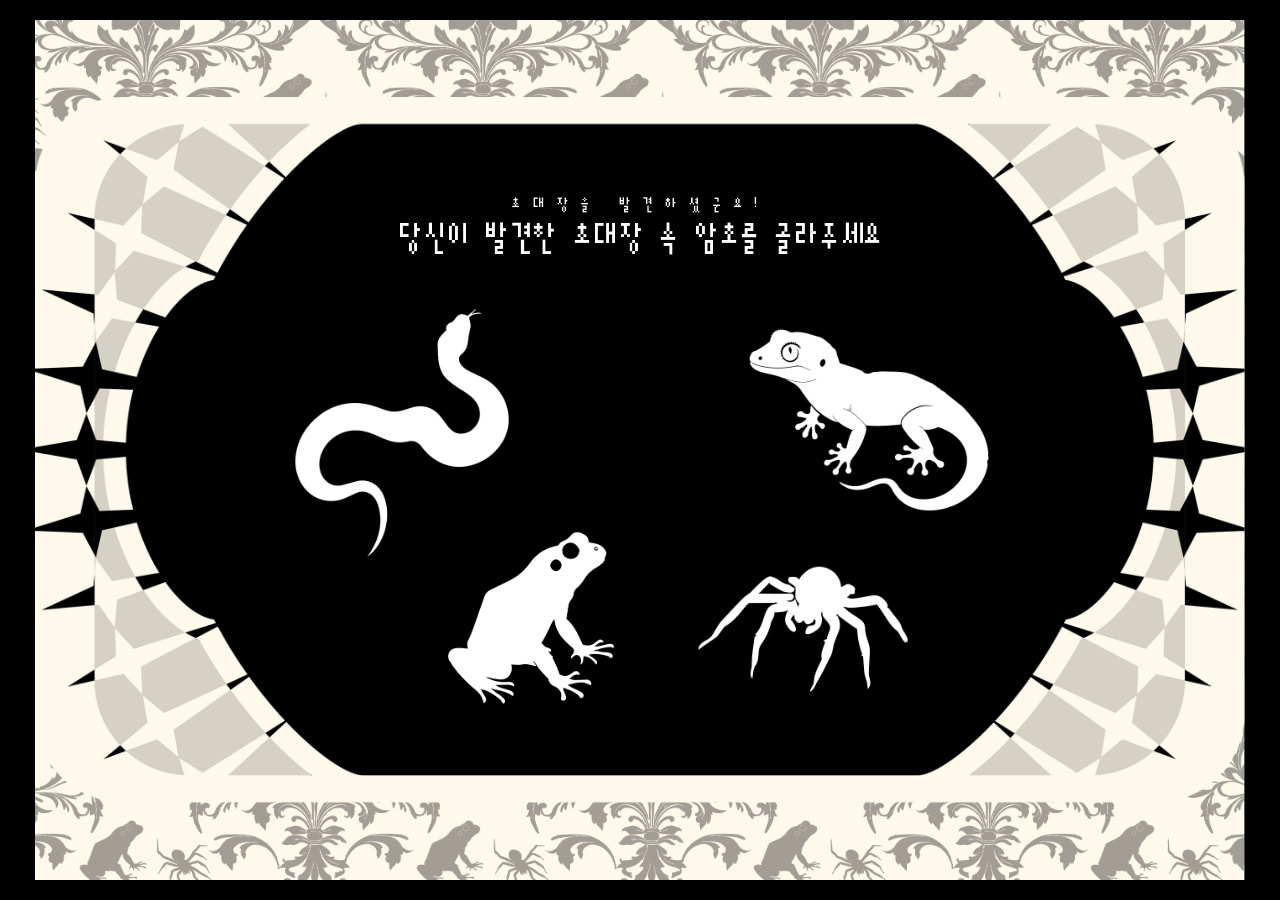
==== commit 282b86d5: "ㅇㅇ" ====
--- a/friends.html
+++ b/friends.html
@@ -16,8 +16,8 @@
           <div class="friends-pattern" aria-hidden="true"></div>
           <img class="friends-artboard" src="./assets/friends_back.png" alt="" draggable="false" />
 
-          <div class="friends-sub">여정엔 항상 친구가 필요한 법이랍니다,</div>
-          <div class="friends-title">그녀와 함께하는 귀엽고 깜찍한 친구를 골라주세요</div>
+          <div class="friends-sub">초대장을 발견하셨군요!</div>
+          <div class="friends-title">당신이 발견한 초대장 속 암호를 골라주세요</div>
 
           <div class="friends-num n1">1</div>
           <div class="friends-num n2">2</div>
@@ -60,11 +60,13 @@
           />
 
           <div class="cloud-text cloud-text-1" id="cloudText1">
-            맞아요,<br>눈썰미가 있으시군요 ~
+            
           </div>
 
+          <div class="cloud-text cloud-text-1" id="cloudText1"></div>
+
           <div class="cloud-text cloud-text-2" id="cloudText2">
-            그대, 행복한 악몽 되기를!
+            당신을 초대할게요!
           </div>
         </div>
 
@@ -97,202 +99,204 @@
     const enter = document.getElementById("friendsEnter");
     requestAnimationFrame(() => enter?.classList.add("is-on"));
 
-// ===============================
-// ✨ 은하수/별가루 트레일 (1440×1024 고정 좌표계 + scale 완벽 호환)
-// ===============================
-const starCanvas = document.getElementById("starTrail");
-const starCtx = starCanvas?.getContext("2d", { alpha: true });
-
-/* 성능/감성 튜닝값 */
-const STAR_MAX = 140;           // 화면에 유지되는 입자 최대치
-const STAR_SPAWN_RATE = 3;      // 마우스 이동 1회당 생성 개수
-const STAR_LIFE_MIN = 420;      // ms
-const STAR_LIFE_MAX = 900;      // ms
-const STAR_SPEED_MIN = 0.35;
-const STAR_SPEED_MAX = 1.45;
-
-/* 은하수 컬러 팔레트(은은한 푸/보 + 화이트) */
-const STAR_COLORS = [
-  "rgba(221,241,255,0.98)",
-  "rgba(221,241,255,0.92)",
-  "rgba(221,241,255,0.85)"
-];
-
-let starParticles = [];
-let starRunning = true;
-let lastMouse = null;
-
-// index처럼 frame 기준 실제 스케일을 얻는다 (frameRect.width / 1440)
-function getScaleFriends(){
-  const rect = frame.getBoundingClientRect();
-  return rect.width / 1440;
-}
-
-// frame 내부에서만 생성되게 (바깥으로 나가면 멈춤)
-function getLocalPosFromEvent(e){
-  const rect = frame.getBoundingClientRect();
-  const s = getScaleFriends();
-
-  const cx = (e.clientX - rect.left) / s;
-  const cy = (e.clientY - rect.top) / s;
-
-  if (cx < 0 || cy < 0 || cx > 1440 || cy > 1024) return null;
-  return { x: cx, y: cy };
-}
-
-function rand(min, max){ return min + Math.random() * (max - min); }
-function pick(arr){ return arr[(Math.random() * arr.length) | 0]; }
-
-function spawnStars(x, y, dx, dy){
-  if (!starRunning) return;
-
-  // 마우스 이동 방향이 있으면 그 방향으로 "촤라락" 흐름을 준다
-  const dirLen = Math.hypot(dx, dy) || 1;
-  const ndx = dx / dirLen;
-  const ndy = dy / dirLen;
-
-  for (let i = 0; i < STAR_SPAWN_RATE; i++){
-    if (starParticles.length >= STAR_MAX) starParticles.shift();
-
-    // 마우스 주변 랜덤 오프셋(은하수 흩날림)
-    const ox = rand(-10, 10);
-    const oy = rand(-10, 10);
-
-    // 이동 벡터: 마우스 진행 방향 + 랜덤 퍼짐
-    const speed = rand(STAR_SPEED_MIN, STAR_SPEED_MAX);
-    const spread = rand(0.35, 1.1);
-
-    const vx = (ndx * speed * rand(0.6, 1.2)) + rand(-spread, spread);
-    const vy = (ndy * speed * rand(0.6, 1.2)) + rand(-spread, spread);
-
-    const life = rand(STAR_LIFE_MIN, STAR_LIFE_MAX);
-
-    starParticles.push({
-      x: x + ox,
-      y: y + oy,
-      px: x + ox,
-      py: y + oy,
-      vx,
-      vy,
-      t: 0,
-      life,
-      size: rand(0.7, 2.0),
-      glow: rand(2.5, 7.5),
-      color: pick(STAR_COLORS),
-      twist: rand(-0.03, 0.03) // 살짝 휘는 느낌
-    });
-  }
-}
-
-function drawParticle(p, alpha){
-  // “촤라락” 느낌: 점 + 짧은 선(이전 위치->현재 위치)
-  starCtx.save();
-  starCtx.globalCompositeOperation = "lighter";
-  starCtx.globalAlpha = alpha;
-
-  // 은은한 글로우
-  starCtx.shadowBlur = p.glow;
-  starCtx.shadowColor = p.color;
-
-  // 라인(꼬리)
-  starCtx.strokeStyle = p.color;
-  starCtx.lineWidth = Math.max(0.6, p.size);
-  starCtx.beginPath();
-  starCtx.moveTo(p.px, p.py);
-  starCtx.lineTo(p.x, p.y);
-  starCtx.stroke();
-
-  // 핵심 점(반짝)
-  starCtx.fillStyle = p.color;
-  starCtx.beginPath();
-  starCtx.arc(p.x, p.y, p.size, 0, Math.PI * 2);
-  starCtx.fill();
-
-  starCtx.restore();
-}
-
-let lastFrame = performance.now();
-function tickStars(now){
-  if (!starCtx) return;
-
-  const dt = now - lastFrame;
-  lastFrame = now;
-
-  // 완전 투명 레이어라서 "검정 페이드 덮기" 같은 방식은 안 씀(밑이 어두워짐 방지)
-  starCtx.clearRect(0, 0, 1440, 1024);
-
-  // 업데이트 + 그리기
-  const next = [];
-  for (const p of starParticles){
-    p.t += dt;
-    if (p.t >= p.life) continue;
-
-    // 알파 곡선: 초반 반짝 -> 중반 유지 -> 후반 서서히 사라짐
-    const u = p.t / p.life;
-    const alpha = (u < 0.15)
-      ? (u / 0.15) * 0.9
-      : (u < 0.75)
-        ? 0.9
-        : (1 - (u - 0.75) / 0.25) * 0.9;
-
-    // 살짝 휘는(은하수 흐름) 느낌
-    const tvx = p.vx - p.vy * p.twist;
-    const tvy = p.vy + p.vx * p.twist;
-
-    p.px = p.x;
-    p.py = p.y;
-
-    p.x += tvx * (dt / 16.67);
-    p.y += tvy * (dt / 16.67);
-
-    drawParticle(p, alpha);
-    next.push(p);
-  }
-
-  starParticles = next;
-  requestAnimationFrame(tickStars);
-}
-
-if (starCanvas && starCtx){
-  // 마우스 이동 시 생성
-  window.addEventListener("mousemove", (e) => {
-    const pos = getLocalPosFromEvent(e);
-    if (!pos) { lastMouse = null; return; }
-
-    if (!lastMouse){
-      lastMouse = { x: pos.x, y: pos.y };
-      spawnStars(pos.x, pos.y, 1, 0);
-      return;
-    }
-
-    const dx = pos.x - lastMouse.x;
-    const dy = pos.y - lastMouse.y;
-
-    // 너무 미세한 움직임은 생성 안 해서 "지저분함" 방지
-    if (Math.hypot(dx, dy) >= 0.8){
-      spawnStars(pos.x, pos.y, dx, dy);
-      lastMouse = { x: pos.x, y: pos.y };
-    }
-  });
-
-  // 터치(모바일)도 살짝 지원 (필요 없으면 지워도 됨)
-  window.addEventListener("touchmove", (e) => {
-    const t = e.touches?.[0];
-    if (!t) return;
-    const pos = getLocalPosFromEvent(t);
-    if (!pos) return;
-    spawnStars(pos.x, pos.y, 1, 0);
-  }, { passive: true });
-
-  requestAnimationFrame(tickStars);
-}
-    
+    // ===============================
+    // ✨ 은하수/별가루 트레일 (1440×1024 고정 좌표계 + scale 완벽 호환)
+    // ===============================
+    const starCanvas = document.getElementById("starTrail");
+    const starCtx = starCanvas?.getContext("2d", { alpha: true });
+
+    /* 성능/감성 튜닝값 */
+    const STAR_MAX = 140;           // 화면에 유지되는 입자 최대치
+    const STAR_SPAWN_RATE = 3;      // 마우스 이동 1회당 생성 개수
+    const STAR_LIFE_MIN = 420;      // ms
+    const STAR_LIFE_MAX = 900;      // ms
+    const STAR_SPEED_MIN = 0.35;
+    const STAR_SPEED_MAX = 1.45;
+
+    /* 은하수 컬러 팔레트(은은한 푸/보 + 화이트) */
+    const STAR_COLORS = [
+      "rgba(221,241,255,0.98)",
+      "rgba(221,241,255,0.92)",
+      "rgba(221,241,255,0.85)"
+    ];
+
+    let starParticles = [];
+    let starRunning = true;
+    let lastMouse = null;
+
+    // index처럼 frame 기준 실제 스케일을 얻는다 (frameRect.width / 1440)
+    function getScaleFriends(){
+      const rect = frame.getBoundingClientRect();
+      return rect.width / 1440;
+    }
+
+    // frame 내부에서만 생성되게 (바깥으로 나가면 멈춤)
+    function getLocalPosFromEvent(e){
+      const rect = frame.getBoundingClientRect();
+      const s = getScaleFriends();
+
+      const cx = (e.clientX - rect.left) / s;
+      const cy = (e.clientY - rect.top) / s;
+
+      if (cx < 0 || cy < 0 || cx > 1440 || cy > 1024) return null;
+      return { x: cx, y: cy };
+    }
+
+    function rand(min, max){ return min + Math.random() * (max - min); }
+    function pick(arr){ return arr[(Math.random() * arr.length) | 0]; }
+
+    function spawnStars(x, y, dx, dy){
+      if (!starRunning) return;
+
+      // 마우스 이동 방향이 있으면 그 방향으로 "촤라락" 흐름을 준다
+      const dirLen = Math.hypot(dx, dy) || 1;
+      const ndx = dx / dirLen;
+      const ndy = dy / dirLen;
+
+      for (let i = 0; i < STAR_SPAWN_RATE; i++){
+        if (starParticles.length >= STAR_MAX) starParticles.shift();
+
+        // 마우스 주변 랜덤 오프셋(은하수 흩날림)
+        const ox = rand(-10, 10);
+        const oy = rand(-10, 10);
+
+        // 이동 벡터: 마우스 진행 방향 + 랜덤 퍼짐
+        const speed = rand(STAR_SPEED_MIN, STAR_SPEED_MAX);
+        const spread = rand(0.35, 1.1);
+
+        const vx = (ndx * speed * rand(0.6, 1.2)) + rand(-spread, spread);
+        const vy = (ndy * speed * rand(0.6, 1.2)) + rand(-spread, spread);
+
+        const life = rand(STAR_LIFE_MIN, STAR_LIFE_MAX);
+
+        starParticles.push({
+          x: x + ox,
+          y: y + oy,
+          px: x + ox,
+          py: y + oy,
+          vx,
+          vy,
+          t: 0,
+          life,
+          size: rand(0.7, 2.0),
+          glow: rand(2.5, 7.5),
+          color: pick(STAR_COLORS),
+          twist: rand(-0.03, 0.03) // 살짝 휘는 느낌
+        });
+      }
+    }
+
+    function drawParticle(p, alpha){
+      // “촤라락” 느낌: 점 + 짧은 선(이전 위치->현재 위치)
+      starCtx.save();
+      starCtx.globalCompositeOperation = "lighter";
+      starCtx.globalAlpha = alpha;
+
+      // 은은한 글로우
+      starCtx.shadowBlur = p.glow;
+      starCtx.shadowColor = p.color;
+
+      // 라인(꼬리)
+      starCtx.strokeStyle = p.color;
+      starCtx.lineWidth = Math.max(0.6, p.size);
+      starCtx.beginPath();
+      starCtx.moveTo(p.px, p.py);
+      starCtx.lineTo(p.x, p.y);
+      starCtx.stroke();
+
+      // 핵심 점(반짝)
+      starCtx.fillStyle = p.color;
+      starCtx.beginPath();
+      starCtx.arc(p.x, p.y, p.size, 0, Math.PI * 2);
+      starCtx.fill();
+
+      starCtx.restore();
+    }
+
+    let lastFrame = performance.now();
+    function tickStars(now){
+      if (!starCtx) return;
+
+      const dt = now - lastFrame;
+      lastFrame = now;
+
+      // 완전 투명 레이어라서 "검정 페이드 덮기" 같은 방식은 안 씀(밑이 어두워짐 방지)
+      starCtx.clearRect(0, 0, 1440, 1024);
+
+      // 업데이트 + 그리기
+      const next = [];
+      for (const p of starParticles){
+        p.t += dt;
+        if (p.t >= p.life) continue;
+
+        // 알파 곡선: 초반 반짝 -> 중반 유지 -> 후반 서서히 사라짐
+        const u = p.t / p.life;
+        const alpha = (u < 0.15)
+          ? (u / 0.15) * 0.9
+          : (u < 0.75)
+            ? 0.9
+            : (1 - (u - 0.75) / 0.25) * 0.9;
+
+        // 살짝 휘는(은하수 흐름) 느낌
+        const tvx = p.vx - p.vy * p.twist;
+        const tvy = p.vy + p.vx * p.twist;
+
+        p.px = p.x;
+        p.py = p.y;
+
+        p.x += tvx * (dt / 16.67);
+        p.y += tvy * (dt / 16.67);
+
+        drawParticle(p, alpha);
+        next.push(p);
+      }
+
+      starParticles = next;
+      requestAnimationFrame(tickStars);
+    }
+
+    if (starCanvas && starCtx){
+      // 마우스 이동 시 생성
+      window.addEventListener("mousemove", (e) => {
+        const pos = getLocalPosFromEvent(e);
+        if (!pos) { lastMouse = null; return; }
+
+        if (!lastMouse){
+          lastMouse = { x: pos.x, y: pos.y };
+          spawnStars(pos.x, pos.y, 1, 0);
+          return;
+        }
+
+        const dx = pos.x - lastMouse.x;
+        const dy = pos.y - lastMouse.y;
+
+        // 너무 미세한 움직임은 생성 안 해서 "지저분함" 방지
+        if (Math.hypot(dx, dy) >= 0.8){
+          spawnStars(pos.x, pos.y, dx, dy);
+          lastMouse = { x: pos.x, y: pos.y };
+        }
+      });
+
+      // 터치(모바일)도 살짝 지원 (필요 없으면 지워도 됨)
+      window.addEventListener("touchmove", (e) => {
+        const t = e.touches?.[0];
+        if (!t) return;
+        const pos = getLocalPosFromEvent(t);
+        if (!pos) return;
+        spawnStars(pos.x, pos.y, 1, 0);
+      }, { passive: true });
+
+      requestAnimationFrame(tickStars);
+    }
+
     // ====== 동물 선택(1개) + black_cloud 연출 ======
     const animals = Array.from(document.querySelectorAll(".animal"));
     let selected = null;
     let sequenceStarted = false;
 
     const overlay = document.getElementById("friendsOverlay");
+    const blackFill = overlay?.querySelector(".black-fill");
+
     const cloud = document.getElementById("blackCloud");
     const t1 = document.getElementById("cloudText1");
     const t2 = document.getElementById("cloudText2");
@@ -329,6 +333,13 @@
 
         overlay.classList.add("is-expand");
         cloud.style.setProperty("--cloud-scale", String(coverScale));
+
+        // ✅ 타이밍 감으로 이동하지 않고, "검정 덮기(opacity transition)" 종료 순간 이동
+        blackFill?.addEventListener("transitionend", (ev) => {
+          if (ev.propertyName !== "opacity") return;
+          window.location.href = "./moon-room.html";
+        }, { once: true });
+
       }, 900);
     }
 
--- a/style.css
+++ b/style.css
@@ -343,6 +343,7 @@
   height:48px;
   left: calc(50% - 664px/2);
   top:238px;
+  text-align:center;
 
   font-family:'soya_ssal9';
   font-style: normal;
@@ -360,6 +361,7 @@
   height:24px;
   left: calc(50% - 555px/2 + 0.5px);
   top:210px;
+  text-align:center;
 
   font-family:'soya_ssal9';
   font-style: normal;
@@ -571,3 +573,150 @@
   pointer-events:none;
   z-index:1;
 }
+
+.next-overlay{
+  position:absolute;
+  inset:0;
+  pointer-events:none;
+  z-index:2;
+}
+
+.next-black-cloud{
+  position:absolute;
+  left:50%;
+  top:56%;
+  width:1100px;
+  height:auto;
+  transform: translate(-50%, -50%);
+  z-index:1;
+}
+
+.next-sub{
+  position:absolute;
+  left:50%;
+  top:214px;
+  transform: translateX(-50%);
+  width:308px;
+  height:24px;
+  text-align:center;
+  font-family:'soya_ssal9';
+  font-style: normal;
+  font-weight:400;
+  font-size:19px;
+  line-height:24px;
+  letter-spacing:0.71em;
+  color:#FFFFFF;
+  z-index:2;
+}
+
+.next-title{
+  position:absolute;
+  left:50%;
+  top:242px;
+  transform: translateX(-50%);
+  width:579px;
+  height:48px;
+  text-align:center;
+  font-family:'soya_ssal9';
+  font-style: normal;
+  font-weight:400;
+  font-size:40px;
+  line-height:48px;
+  color:#FFFFFF;
+  z-index:2;
+}
+
+.next-start{
+  position:absolute;
+  left:719px;
+  top:510px;
+  width:12px;
+  height:24px;
+  transform: translateX(-50%);
+  font-family:'soya_ssal9';
+  font-style: normal;
+  font-weight:400;
+  font-size:20px;
+  line-height:24px;
+  letter-spacing:0.71em;
+  color:#FFFFFF;
+  z-index:2;
+}
+
+.next-end{
+  position:absolute;
+  left:400px;
+  top:450px;
+  width:44px;
+  height:24px;
+  transform: translateX(-50%);
+  font-family:'soya_ssal9';
+  font-style: normal;
+  font-weight:400;
+  font-size:20px;
+  line-height:24px;
+  letter-spacing:0.71em;
+  color:#FFFFFF;
+  z-index:2;
+}
+
+.next-dots{
+  position:absolute;
+  inset:0;
+  width:1440px;
+  height:1024px;
+  z-index:2;
+}
+
+.next-draw{
+  position:absolute;
+  inset:0;
+  width:1440px;
+  height:1024px;
+  z-index:3;
+  pointer-events:auto;
+}
+
+/* =========================
+   ✅ 좌측 상단 네비 토큰 (index / moon-room / sun-room 전용)
+   - 1440x1024 고정 좌표계(canvas) 기준
+   ========================= */
+.nav-tokens{
+  position:absolute;
+  left:48px;
+  top:48px;        /* ✅ 좌상단 */
+  bottom:auto;
+
+  display:flex;
+  align-items:center;
+  gap:18px;
+
+  z-index:60;
+  pointer-events:auto;
+
+  /* ✅ 전체 크기 68% */
+  transform: scale(0.68);
+  transform-origin: left top;
+}
+
+.nav-token{
+  appearance:none;
+  border:0;
+  background:transparent;
+  padding:0;
+  margin:0;
+  cursor:pointer;
+  line-height:0;
+}
+
+.nav-token img{
+  display:block;
+  width:64px;
+  height:64px;
+  user-select:none;
+  -webkit-user-drag:none;
+  transform: translateZ(0);
+}
+
+.nav-token:hover img{ opacity:0.9; }
+.nav-token:active img{ transform: translateZ(0) scale(0.98); }
